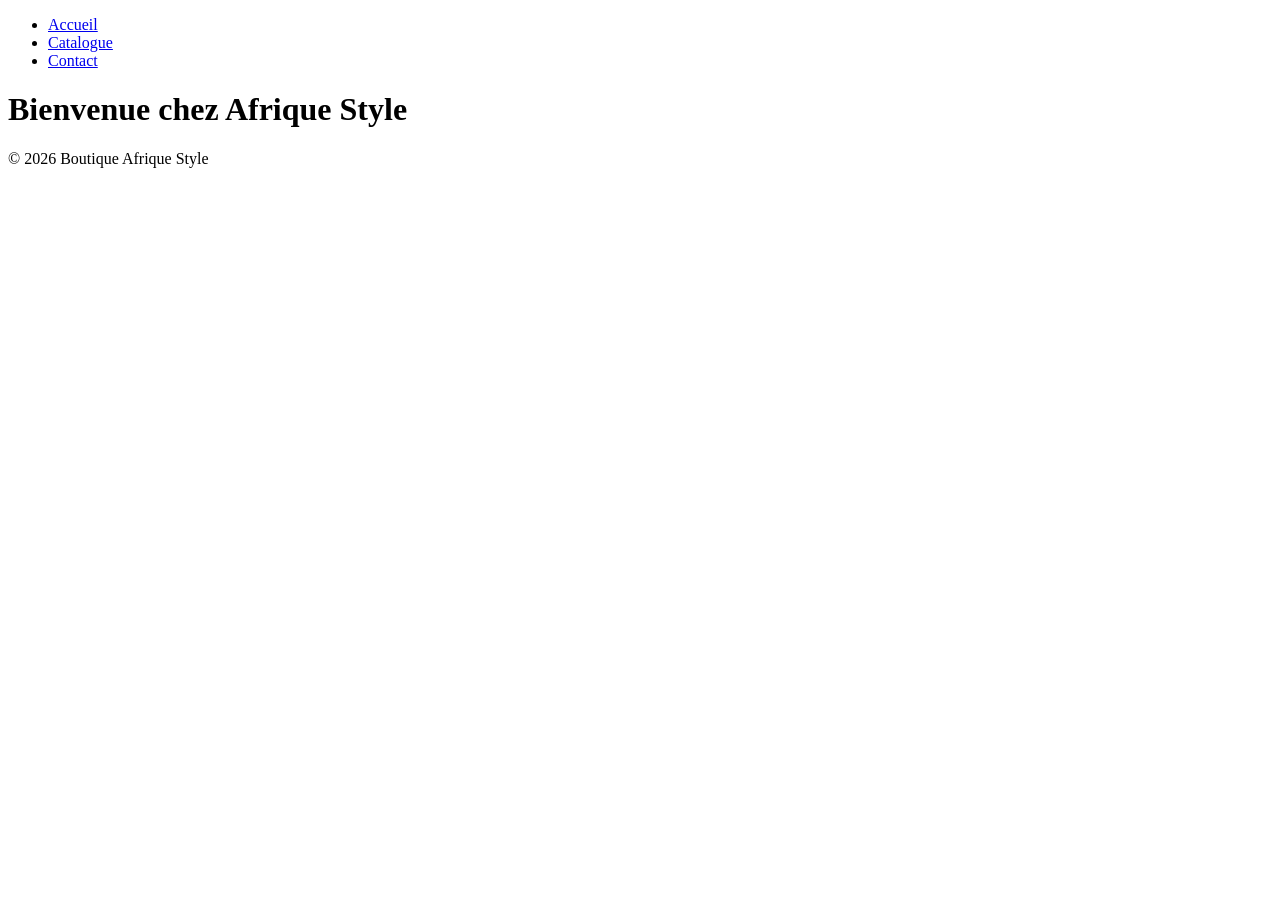
==== catalogue.html @ 00a7e9e4 "feat: ajoute la structure de base du site" ====
<!DOCTYPE html>
<html lang="fr">
<head>
 <meta charset="UTF-8">
 <meta name="viewport" content="width=device-width, initialscale=1.0">
 <title>Boutique Afrique Style</title>
 <link rel="stylesheet" href="css/style.css">
</head>
<body>
 <header>
 <nav>
 <ul>
 <li><a href="index.html">Accueil</a></li>
 <li><a href="catalogue.html">Catalogue</a></li>
 <li><a href="contact.html">Contact</a></li>
 </ul>
 </nav>
 </header>
 <main>
 <h1>Bienvenue chez Afrique Style</h1>
 </main>
 <footer>
 <p>&copy; 2026 Boutique Afrique Style</p>
 </footer>
</body>
</html>
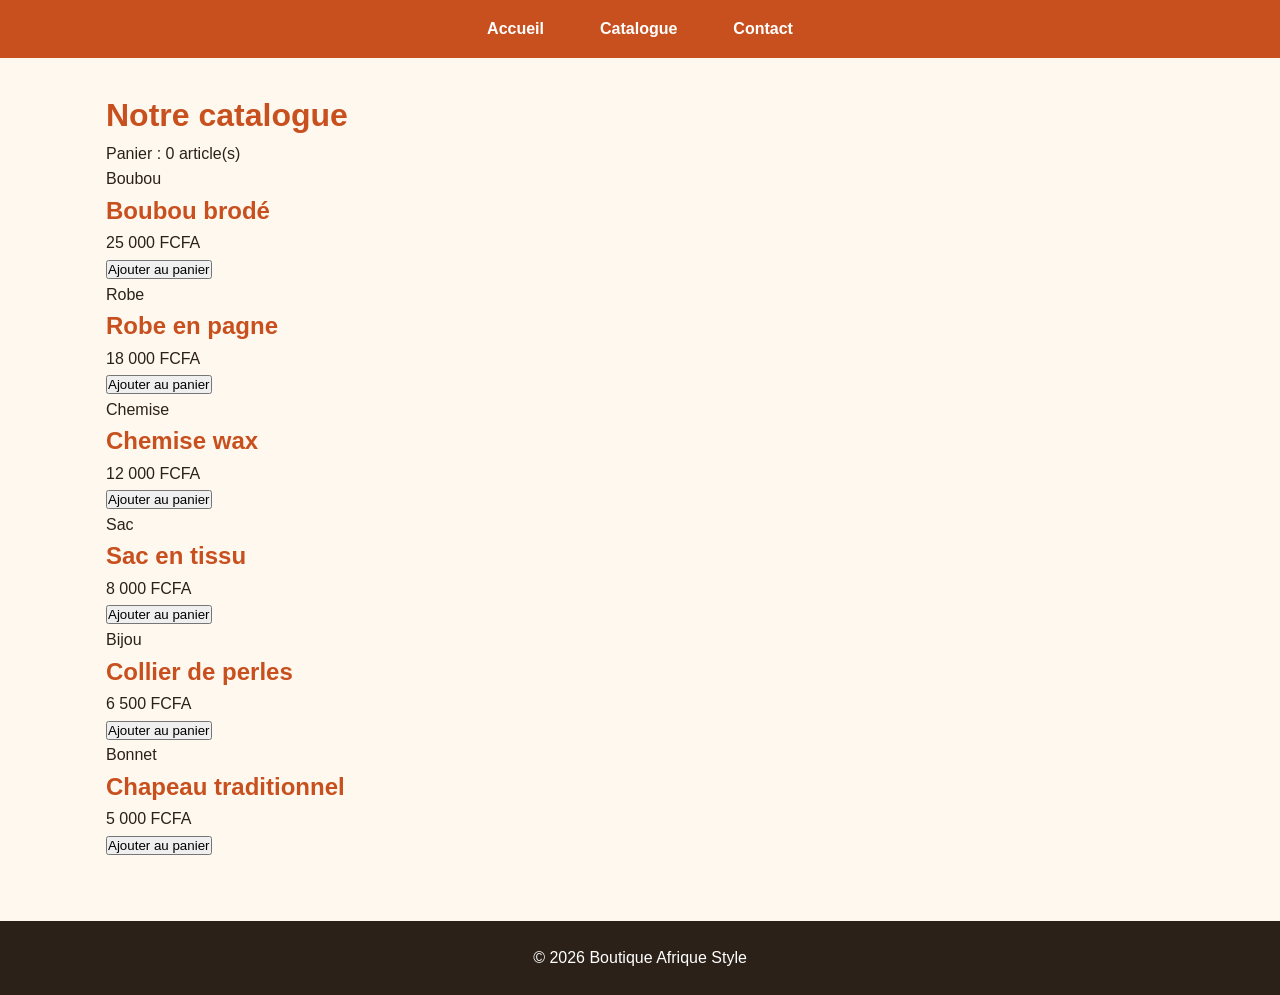
==== commit d5d9d0d2: "ajout de la grille des 6 produits sur la page catalogue" ====
--- a/catalogue.html
+++ b/catalogue.html
@@ -1,26 +1,78 @@
 <!DOCTYPE html>
 <html lang="fr">
 <head>
- <meta charset="UTF-8">
- <meta name="viewport" content="width=device-width, initialscale=1.0">
- <title>Boutique Afrique Style</title>
- <link rel="stylesheet" href="css/style.css">
+  <meta charset="UTF-8">
+  <meta name="viewport" content="width=device-width, initial-scale=1.0">
+  <title>Catalogue - Boutique Afrique Style</title>
+  <link rel="stylesheet" href="css/style.css">
+  <link rel="stylesheet" href="css/catalogue.css">
 </head>
 <body>
- <header>
- <nav>
- <ul>
- <li><a href="index.html">Accueil</a></li>
- <li><a href="catalogue.html">Catalogue</a></li>
- <li><a href="contact.html">Contact</a></li>
- </ul>
- </nav>
- </header>
- <main>
- <h1>Bienvenue chez Afrique Style</h1>
- </main>
- <footer>
- <p>&copy; 2026 Boutique Afrique Style</p>
- </footer>
+  <header>
+    <nav>
+      <ul>
+        <li><a href="index.html">Accueil</a></li>
+        <li><a href="catalogue.html">Catalogue</a></li>
+        <li><a href="contact.html">Contact</a></li>
+      </ul>
+    </nav>
+  </header>
+
+  <main>
+    <div class="catalogue-entete">
+      <h1>Notre catalogue</h1>
+      <p class="panier">Panier : <span id="compteur-panier">0</span> article(s)</p>
+    </div>
+
+    <section class="grille-produits">
+      <article class="produit">
+        <div class="produit-image" style="--couleur: #c8702a;">Boubou</div>
+        <h2 class="produit-nom">Boubou brodé</h2>
+        <p class="produit-prix">25 000 FCFA</p>
+        <button class="btn-panier" type="button">Ajouter au panier</button>
+      </article>
+
+      <article class="produit">
+        <div class="produit-image" style="--couleur: #2f6b4f;">Robe</div>
+        <h2 class="produit-nom">Robe en pagne</h2>
+        <p class="produit-prix">18 000 FCFA</p>
+        <button class="btn-panier" type="button">Ajouter au panier</button>
+      </article>
+
+      <article class="produit">
+        <div class="produit-image" style="--couleur: #2b3a67;">Chemise</div>
+        <h2 class="produit-nom">Chemise wax</h2>
+        <p class="produit-prix">12 000 FCFA</p>
+        <button class="btn-panier" type="button">Ajouter au panier</button>
+      </article>
+
+      <article class="produit">
+        <div class="produit-image" style="--couleur: #a63d40;">Sac</div>
+        <h2 class="produit-nom">Sac en tissu</h2>
+        <p class="produit-prix">8 000 FCFA</p>
+        <button class="btn-panier" type="button">Ajouter au panier</button>
+      </article>
+
+      <article class="produit">
+        <div class="produit-image" style="--couleur: #8a6d1f;">Bijou</div>
+        <h2 class="produit-nom">Collier de perles</h2>
+        <p class="produit-prix">6 500 FCFA</p>
+        <button class="btn-panier" type="button">Ajouter au panier</button>
+      </article>
+
+      <article class="produit">
+        <div class="produit-image" style="--couleur: #4a4a4a;">Bonnet</div>
+        <h2 class="produit-nom">Chapeau traditionnel</h2>
+        <p class="produit-prix">5 000 FCFA</p>
+        <button class="btn-panier" type="button">Ajouter au panier</button>
+      </article>
+    </section>
+  </main>
+
+  <footer>
+    <p>&copy; 2026 Boutique Afrique Style</p>
+  </footer>
+
+  <script src="js/catalogue.js"></script>
 </body>
-</html>
+</html>
--- a/css/style.css
+++ b/css/style.css
@@ -0,0 +1,64 @@
+:root {
+  --couleur-principale: #c8501e;
+  --couleur-secondaire: #2e7d32;
+  --couleur-accent: #f4b400;
+  --couleur-fond: #fff8ef;
+  --couleur-texte: #2b2118;
+}
+
+* {
+  box-sizing: border-box;
+  margin: 0;
+  padding: 0;
+}
+
+body {
+  font-family: "Segoe UI", Arial, sans-serif;
+  background-color: var(--couleur-fond);
+  color: var(--couleur-texte);
+  line-height: 1.6;
+}
+
+main {
+  max-width: 1100px;
+  margin: 0 auto;
+  padding: 2rem 1rem;
+}
+
+h1, h2, h3 {
+  color: var(--couleur-principale);
+}
+
+header {
+  background-color: var(--couleur-principale);
+}
+
+nav ul {
+  display: flex;
+  justify-content: center;
+  gap: 1.5rem;
+  list-style: none;
+  padding: 1rem;
+}
+
+nav a {
+  color: #ffffff;
+  text-decoration: none;
+  font-weight: bold;
+  padding: 0.5rem 1rem;
+  border-radius: 6px;
+  transition: background-color 0.2s;
+}
+
+nav a:hover {
+  background-color: var(--couleur-accent);
+  color: var(--couleur-texte);
+}
+
+footer {
+  background-color: var(--couleur-texte);
+  color: #ffffff;
+  text-align: center;
+  padding: 1.5rem 1rem;
+  margin-top: 2rem;
+}
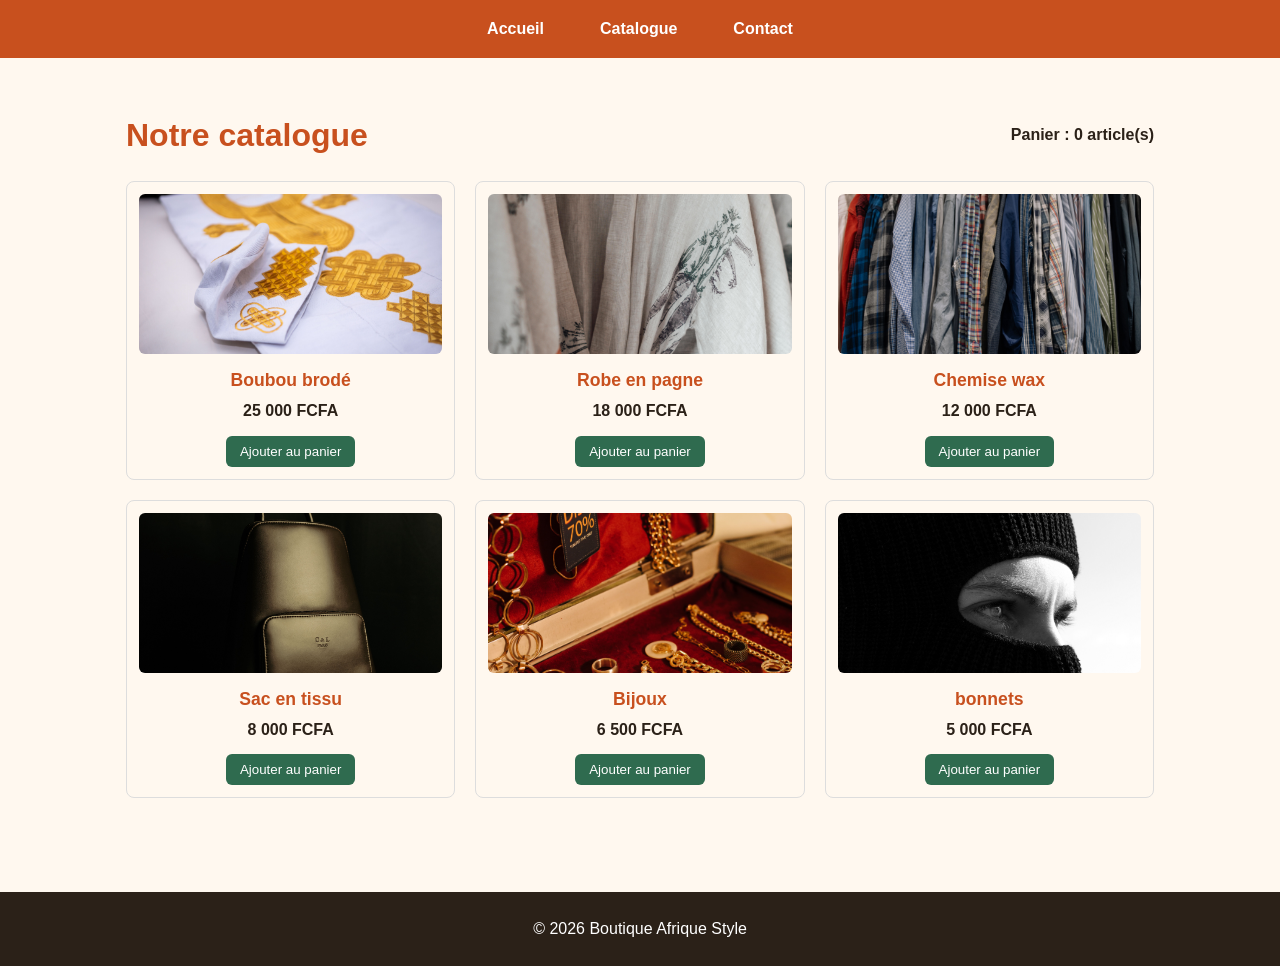
==== commit 00c8a3c5: "ajout des images" ====
--- a/catalogue.html
+++ b/catalogue.html
@@ -26,43 +26,55 @@
 
     <section class="grille-produits">
       <article class="produit">
-        <div class="produit-image" style="--couleur: #c8702a;">Boubou</div>
+        <div class="produit-image">
+          <img src="./images/boubou.jpg" alt="Boubou">
+        </div>
         <h2 class="produit-nom">Boubou brodé</h2>
         <p class="produit-prix">25 000 FCFA</p>
         <button class="btn-panier" type="button">Ajouter au panier</button>
       </article>
 
       <article class="produit">
-        <div class="produit-image" style="--couleur: #2f6b4f;">Robe</div>
+        <div class="produit-image">
+          <img src="./images/robe.jpg" alt="Robe">
+        </div>
         <h2 class="produit-nom">Robe en pagne</h2>
         <p class="produit-prix">18 000 FCFA</p>
         <button class="btn-panier" type="button">Ajouter au panier</button>
       </article>
 
       <article class="produit">
-        <div class="produit-image" style="--couleur: #2b3a67;">Chemise</div>
+        <div class="produit-image">
+          <img src="./images/chemise.jpg" alt="Chemise">
+        </div>
         <h2 class="produit-nom">Chemise wax</h2>
         <p class="produit-prix">12 000 FCFA</p>
         <button class="btn-panier" type="button">Ajouter au panier</button>
       </article>
 
       <article class="produit">
-        <div class="produit-image" style="--couleur: #a63d40;">Sac</div>
+         <div class="produit-image">
+          <img src="./images/sac.jpg" alt="sac">
+        </div>
         <h2 class="produit-nom">Sac en tissu</h2>
         <p class="produit-prix">8 000 FCFA</p>
         <button class="btn-panier" type="button">Ajouter au panier</button>
       </article>
 
       <article class="produit">
-        <div class="produit-image" style="--couleur: #8a6d1f;">Bijou</div>
-        <h2 class="produit-nom">Collier de perles</h2>
+         <div class="produit-image">
+          <img src="./images/bijou.jpg" alt="bijou">
+        </div>
+        <h2 class="produit-nom">Bijoux</h2>
         <p class="produit-prix">6 500 FCFA</p>
         <button class="btn-panier" type="button">Ajouter au panier</button>
       </article>
 
       <article class="produit">
-        <div class="produit-image" style="--couleur: #4a4a4a;">Bonnet</div>
-        <h2 class="produit-nom">Chapeau traditionnel</h2>
+        <div class="produit-image">
+          <img src="./images/bonnet.jpg" alt="bonnet">
+        </div>
+        <h2 class="produit-nom">bonnets </h2>
         <p class="produit-prix">5 000 FCFA</p>
         <button class="btn-panier" type="button">Ajouter au panier</button>
       </article>
--- a/css/catalogue.css
+++ b/css/catalogue.css
@@ -0,0 +1,85 @@
+
+.catalogue-entete {
+  display: flex;
+  justify-content: space-between;
+  align-items: center;
+  flex-wrap: wrap;
+  gap: 10px;
+  padding: 20px;
+}
+
+.panier {
+  font-weight: bold;
+}
+
+.grille-produits {
+  display: grid;
+  grid-template-columns: repeat(3, minmax(0, 1fr));
+  gap: 20px;
+  padding: 0 20px 30px;
+}
+
+.produit {
+  min-width: 0;
+  border: 1px solid #ddd;
+  border-radius: 8px;
+  padding: 12px;
+  text-align: center;
+}
+
+.produit-image {
+  height: 160px;
+  border-radius: 6px;
+  background-color: var(--couleur, #999);
+  color: #fff;
+  font-size: 1.4rem;
+  display: flex;
+  align-items: center;
+  justify-content: center;
+  overflow: hidden;
+}
+
+.produit-image img {
+  display: block;
+  width: 100%;
+  height: 100%;
+  object-fit: cover;
+}
+
+.produit-nom {
+  font-size: 1.1rem;
+  margin: 12px 0 4px;
+}
+
+.produit-prix {
+  margin: 0 0 12px;
+  font-weight: bold;
+}
+
+.btn-panier {
+  padding: 8px 14px;
+  border: none;
+  border-radius: 6px;
+  background-color: #2f6b4f;
+  color: #fff;
+  cursor: pointer;
+}
+
+.btn-panier:hover,
+.btn-panier:focus-visible {
+  background-color: #1f4d38;
+}
+
+/* Tablette : 2 colonnes */
+@media (max-width: 800px) {
+  .grille-produits {
+    grid-template-columns: repeat(2, 1fr);
+  }
+}
+
+/* Mobile : 1 colonne */
+@media (max-width: 500px) {
+  .grille-produits {
+    grid-template-columns: 1fr;
+  }
+}
